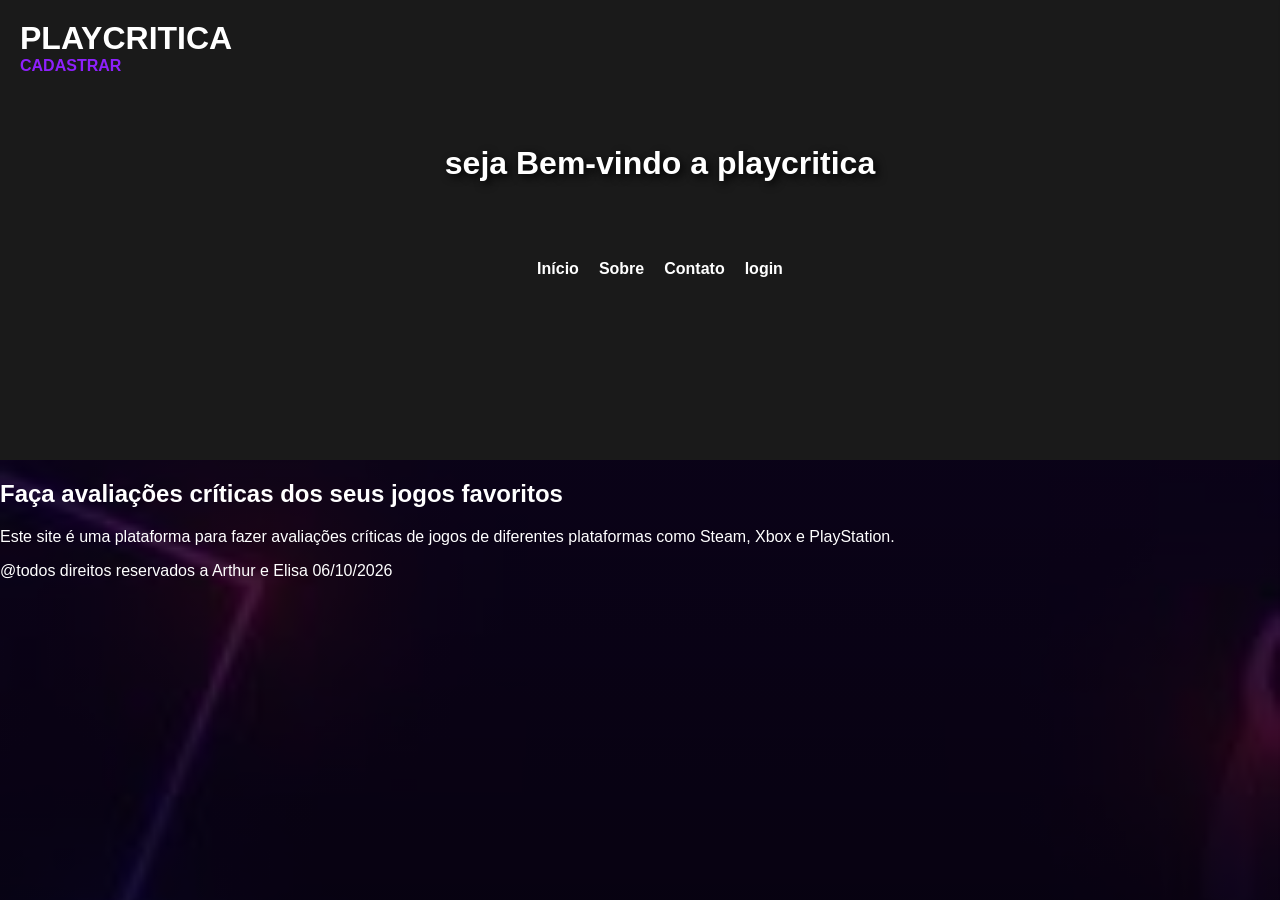
==== index.html @ 1c965266 "Add files via upload" ====
<!DOCTYPE html>
<html lang="pt-br">
<head>
    <meta charset="UTF-8">
    <meta name="viewport" content="width=device-width, initial-scale=1.0">
    <title>PLAYCRITICA</title>
    <link rel="stylesheet" href="style.css">
</head>
<body>
    <header>
        <div class="topo">
            <h1>PLAYCRITICA</h1>
            <a href="cadastro.html" class="entrar">CADASTRAR</a>
        </div>
        <h3>seja Bem-vindo a playcritica</h3>
        <nav>
            <ul>
                <li><a href="#" id="btn-inicio">Início</a></li>
                <li><a href="#" id="btn-sobre">Sobre</a></li>
                <li><a href="#" id="btn-contato">Contato</a></li>
                <li><a href="#" id="btn-login">login</a></li>
            </ul>
        </nav>
    </header>
    <aside id="sidebar" class="sidebar">
        <button id="btn-fechar" class="btn-fechar">&times;</button>
        <div id="conteudo-sidebar" class="conteudo-sidebar">
        </div>
    </aside>

    <main>
        <div class="conteudo">
            <h2>Faça avaliações críticas dos seus jogos favoritos</h2>
            <p>
                Este site é uma plataforma para fazer avaliações críticas de jogos de diferentes plataformas como Steam, Xbox e PlayStation.
            </p>
        </div>
    </main>

    <footer>@todos direitos reservados a Arthur e Elisa 06/10/2026</footer>

    <script src="script.js"></script>
</body>
</html>
---- style.css ----
body{
    min-height: 100vh;
    font-family: Arial, Helvetica, sans-serif;
    color: white;
    background-image:
        linear-gradient(
            rgba(0, 0, 0, 0.65),
            rgba(0, 0, 0, 0.80)
        ),
        url("images.jfif");
    background-size: cover;
    background-position: center;
    background-attachment: fixed;
}
#fifa1{
display: flex;
width: 220px;;
}
#reddead1{
display: flex;
width: 220px;
}
header{
    width: 100%;
    padding: 30px 50px;
}
#topo{
    width: 100%;
    display: flex;
    align-items: center;
    justify-content: space-between;
}
#topo h1{
    font-size: 52px;
    font-weight: bold;
    letter-spacing: 3px;
    text-shadow:
     3px 3px 8px black;
}
#entrar{
    background: rgba(180, 0, 0, 0.81);
    color: white;
    text-decoration: none;
    font-size: 20px;
    font-weight: bold;
    padding: 10px 18px;
    border-radius: 5px;
    transition: 0.3s;
}
#entrar:hover{
    background: #e50914;
    transform: scale(1.08);
}
header:not(#cadastro-header){
    min-height: 420px;
    display: flex;
    flex-direction: column;
}
header:not(#cadastro-header) h3{
    text-align: center;
    margin-top: 70px;
    font-size: 32px;
    text-shadow: 3px 3px 8px black;
}
nav{
    display: flex;
    justify-content:center;
    gap: 35px;
    margin-top: 30px;
}
nav a{
    color: white;
    font-size: 20px;
    text-decoration: none;
    transition: 0.3s;
}
nav a:hover{
    color:#e50914;
}
label{
    text-align: center;
}
#sobre{
    text-align: center;
}
#formcadastro{
    text-align: center;
    box-shadow: black;
}
#cadastro-main{
    text-align: center;
}
#formlogin{
    text-align: center;
}
body {
    font-family: Arial, sans-serif;
    margin: 0;
    padding: 0;
}

header {
    background-color: #1a1a1a;
    color: #fff;
    padding: 20px;
}

header h1 {
    margin: 0;
}

.entrar {
    color: #8e20fc;
    text-decoration: none;
    font-weight: bold;
}

nav ul {
    list-style: none;
    padding: 0;
    display: flex;
    gap: 20px;
}

nav ul li a {
    color: #ffffff;
    text-decoration: none;
    font-weight: bold;
    font-size: 16px;
}

nav ul li a:hover {
    color: #3c00b5;
}


.sidebar {
    position: fixed;
    top: 0;
    right: -320px; 
    width: 300px;
    height: 100%;
    background-color: #222831;
    color: #ffffff;
    box-shadow: -4px 0 15px rgba(0, 0, 0, 0.4);
    transition: right 0.3s ease-in-out;
    padding: 20px;
    box-sizing: border-box;
    z-index: 1000;
    display: flex;
}


.sidebar.ativa {
    right: 0;
}

.btn-fechar {
    background: none;
    border: none;
    color: #ffffff;
    font-size: 28px;
    cursor: pointer;
    float: right;
}

.conteudo-sidebar {
    margin-top: 40px;
}

.conteudo-sidebar h3 {
    border-bottom: 2px solid #8e20fc;
    padding-bottom: 8px;
    margin-bottom: 15px;
}

.conteudo-sidebar ul {
    list-style: none;
    padding: 0;
}

.conteudo-sidebar ul li {
    margin-bottom: 10px;
}
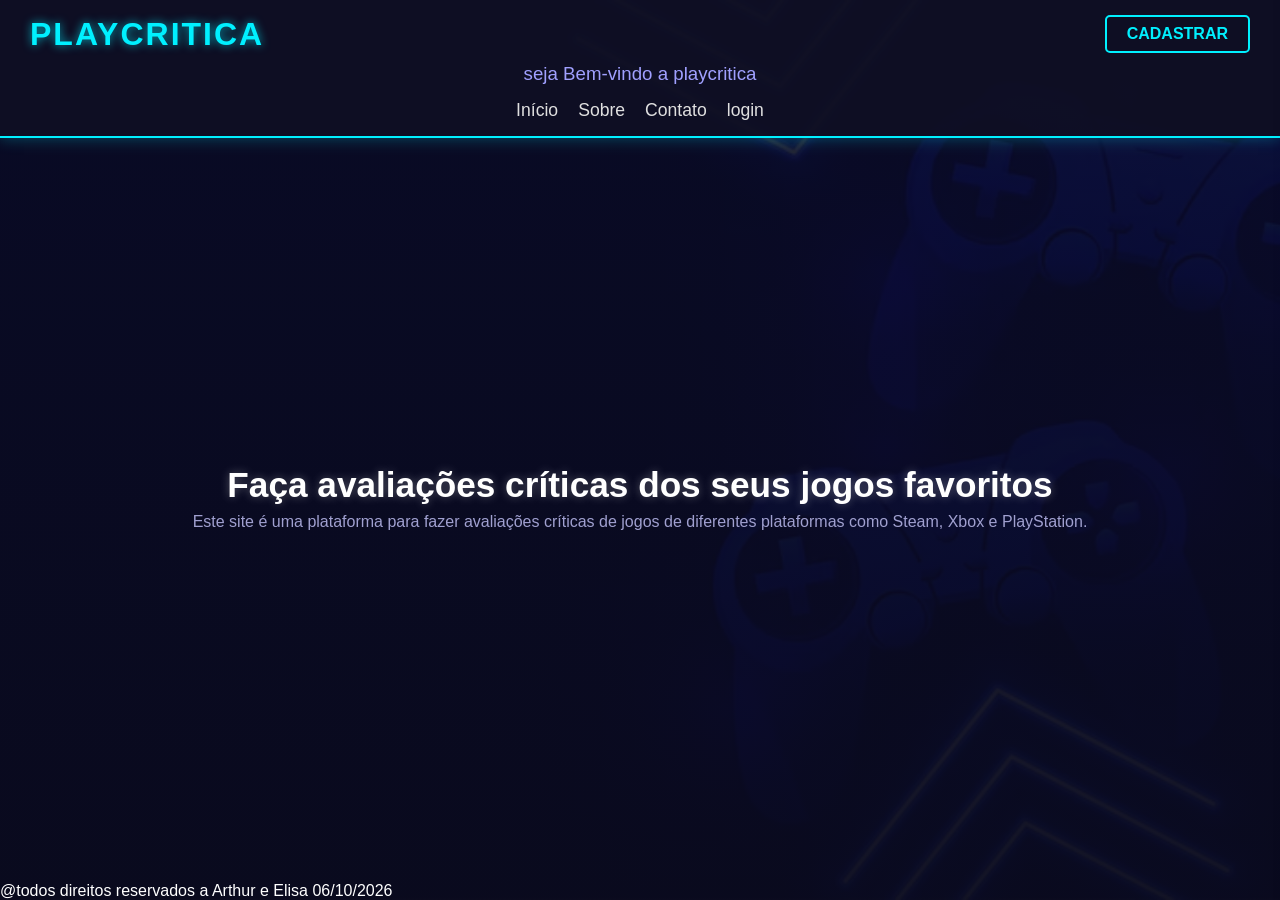
==== commit 2ac32636: "Add files via upload" ====
--- a/index.html
+++ b/index.html
@@ -18,7 +18,7 @@
                 <li><a href="#" id="btn-inicio">Início</a></li>
                 <li><a href="#" id="btn-sobre">Sobre</a></li>
                 <li><a href="#" id="btn-contato">Contato</a></li>
-                <li><a href="#" id="btn-login">login</a></li>
+                <li><a href="login.html" id="btn-login">login</a></li>
             </ul>
         </nav>
     </header>
--- a/style.css
+++ b/style.css
@@ -1,167 +1,125 @@
-body{
-    min-height: 100vh;
-    font-family: Arial, Helvetica, sans-serif;
-    color: white;
-    background-image:
-        linear-gradient(
-            rgba(0, 0, 0, 0.65),
-            rgba(0, 0, 0, 0.80)
-        ),
-        url("images.jfif");
-    background-size: cover;
-    background-position: center;
-    background-attachment: fixed;
-}
-#fifa1{
-display: flex;
-width: 220px;;
-}
-#reddead1{
-display: flex;
-width: 220px;
-}
-header{
-    width: 100%;
-    padding: 30px 50px;
-}
-#topo{
-    width: 100%;
-    display: flex;
-    align-items: center;
-    justify-content: space-between;
-}
-#topo h1{
-    font-size: 52px;
-    font-weight: bold;
-    letter-spacing: 3px;
-    text-shadow:
-     3px 3px 8px black;
-}
-#entrar{
-    background: rgba(180, 0, 0, 0.81);
-    color: white;
-    text-decoration: none;
-    font-size: 20px;
-    font-weight: bold;
-    padding: 10px 18px;
-    border-radius: 5px;
-    transition: 0.3s;
-}
-#entrar:hover{
-    background: #e50914;
-    transform: scale(1.08);
-}
-header:not(#cadastro-header){
-    min-height: 420px;
-    display: flex;
-    flex-direction: column;
-}
-header:not(#cadastro-header) h3{
-    text-align: center;
-    margin-top: 70px;
-    font-size: 32px;
-    text-shadow: 3px 3px 8px black;
-}
-nav{
-    display: flex;
-    justify-content:center;
-    gap: 35px;
-    margin-top: 30px;
-}
-nav a{
-    color: white;
-    font-size: 20px;
-    text-decoration: none;
-    transition: 0.3s;
-}
-nav a:hover{
-    color:#e50914;
-}
-label{
-    text-align: center;
-}
-#sobre{
-    text-align: center;
-}
-#formcadastro{
-    text-align: center;
-    box-shadow: black;
-}
-#cadastro-main{
-    text-align: center;
-}
-#formlogin{
-    text-align: center;
-}
-body {
-    font-family: Arial, sans-serif;
+/* ============================================================
+   CONFIGURAÇÕES GERAIS E RESET
+   ============================================================ */
+* {
     margin: 0;
     padding: 0;
-}
-
+    box-sizing: border-box;
+    font-family: 'Segoe UI', Tahoma, Geneva, Verdana, sans-serif;
+}
+
+body {
+    /* Imagem de fundo com gradiente escuro por cima para contraste */
+    background: linear-gradient(rgba(10, 10, 26, 0.85), rgba(10, 10, 26, 0.95)), 
+                url('fundo-do-controlador-de-videogame-online-com-espaco-de-texto_1017-54747.avif') no-repeat center center fixed;
+    background-size: cover;
+    color: #ffffff;
+    min-height: 100vh;
+    display: flex;
+    flex-direction: column;
+}
+
+/* ============================================================
+   CABEÇALHO (HEADER) E NAVEGAÇÃO
+   ============================================================ */
 header {
-    background-color: #1a1a1a;
-    color: #fff;
-    padding: 20px;
-}
-
-header h1 {
-    margin: 0;
+    background-color: rgba(15, 15, 35, 0.9);
+    border-bottom: 2px solid #00f0ff;
+    box-shadow: 0 0 15px rgba(0, 240, 255, 0.3);
+    padding: 15px 30px;
+}
+
+.topo {
+    display: flex;
+    justify-content: space-between;
+    align-items: center;
+    margin-bottom: 10px;
+}
+
+.topo h1 {
+    font-size: 2rem;
+    color: #00f0ff;
+    text-transform: uppercase;
+    letter-spacing: 2px;
+    text-shadow: 0 0 10px rgba(0, 240, 255, 0.7);
 }
 
 .entrar {
-    color: #8e20fc;
+    display: inline-block;
+    padding: 8px 20px;
+    background: transparent;
+    color: #00f0ff;
+    border: 2px solid #00f0ff;
+    border-radius: 5px;
     text-decoration: none;
     font-weight: bold;
+    transition: all 0.3s ease;
+}
+
+.entrar:hover {
+    background: #00f0ff;
+    color: #000;
+    box-shadow: 0 0 15px #00f0ff;
+}
+
+header h3 {
+    text-align: center;
+    color: #a0a0ff;
+    font-weight: 400;
+    margin-bottom: 15px;
 }
 
 nav ul {
     list-style: none;
-    padding: 0;
     display: flex;
     gap: 20px;
-}
-
-nav ul li a {
-    color: #ffffff;
+    justify-content: center;
+}
+
+nav a {
+    color: #e0e0e0;
     text-decoration: none;
-    font-weight: bold;
-    font-size: 16px;
-}
-
-nav ul li a:hover {
-    color: #3c00b5;
-}
-
-
+    font-size: 1.1rem;
+    transition: color 0.3s ease;
+}
+
+nav a:hover {
+    color: #00f0ff;
+    text-shadow: 0 0 8px #00f0ff;
+}
+
+/* ============================================================
+   SIDEBAR (BARRA LATERAL)
+   ============================================================ */
 .sidebar {
     position: fixed;
     top: 0;
-    right: -320px; 
+    right: -320px; /* Configurado para surgir do lado direito */
     width: 300px;
     height: 100%;
-    background-color: #222831;
-    color: #ffffff;
-    box-shadow: -4px 0 15px rgba(0, 0, 0, 0.4);
-    transition: right 0.3s ease-in-out;
+    background-color: rgba(15, 15, 30, 0.98);
+    border-left: 2px solid #00f0ff;
+    box-shadow: -5px 0 15px rgba(0, 0, 0, 0.7);
+    transition: right 0.4s ease;
+    z-index: 1000;
     padding: 20px;
-    box-sizing: border-box;
-    z-index: 1000;
-    display: flex;
-}
-
+    display: flex;
+    flex-direction: column;
+}
 
 .sidebar.ativa {
     right: 0;
 }
 
 .btn-fechar {
+    position: absolute;
+    top: 15px;
+    right: 15px;
     background: none;
     border: none;
-    color: #ffffff;
-    font-size: 28px;
+    color: #ff2a6d;
+    font-size: 2rem;
     cursor: pointer;
-    float: right;
 }
 
 .conteudo-sidebar {
@@ -169,9 +127,17 @@
 }
 
 .conteudo-sidebar h3 {
+    color: #00f0ff;
     border-bottom: 2px solid #8e20fc;
     padding-bottom: 8px;
     margin-bottom: 15px;
+}
+
+.conteudo-sidebar p, 
+.conteudo-sidebar ul li {
+    color: #d0d0d0;
+    line-height: 1.5;
+    margin-bottom: 10px;
 }
 
 .conteudo-sidebar ul {
@@ -179,6 +145,153 @@
     padding: 0;
 }
 
-.conteudo-sidebar ul li {
-    margin-bottom: 10px;
-}
+/* ============================================================
+   CONTEÚDO PRINCIPAL (MAIN & FORMULÁRIOS)
+   ============================================================ */
+main, #cadastro-main, .login-main {
+    flex: 1;
+    display: flex;
+    flex-direction: column;
+    align-items: center;
+    justify-content: center;
+    padding: 40px 20px;
+}
+
+.cadastro, .login, .conteudo {
+    text-align: center;
+    margin-bottom: 25px;
+}
+
+.cadastro h2, .login h2, main h2 {
+    font-size: 2.2rem;
+    color: #ffffff;
+    margin-bottom: 8px;
+    text-shadow: 0 0 10px rgba(255, 255, 255, 0.3);
+}
+
+.cadastro p, .login p, .conteudo p {
+    color: #a0a0d0;
+    font-size: 1rem;
+}
+
+/* Formatação dos Formulários de Login e Cadastro */
+#formcadastro, #formLogin {
+    background: rgba(20, 20, 45, 0.85);
+    border: 1px solid rgba(0, 240, 255, 0.3);
+    border-radius: 12px;
+    padding: 30px;
+    width: 100%;
+    max-width: 420px;
+    box-shadow: 0 0 20px rgba(0, 0, 0, 0.6);
+    backdrop-filter: blur(10px);
+}
+
+#formcadastro label, #formLogin label {
+    display: block;
+    margin-bottom: 6px;
+    color: #00f0ff;
+    font-size: 0.95rem;
+    font-weight: 600;
+    text-align: left;
+}
+
+#formcadastro input, #formLogin input {
+    width: 100%;
+    padding: 12px;
+    margin-bottom: 15px;
+    background: rgba(10, 10, 25, 0.7);
+    border: 1px solid #333366;
+    border-radius: 6px;
+    color: #fff;
+    font-size: 1rem;
+    outline: none;
+    transition: border-color 0.3s;
+}
+
+#formcadastro input:focus, #formLogin input:focus {
+    border-color: #00f0ff;
+    box-shadow: 0 0 8px rgba(0, 240, 255, 0.5);
+}
+
+/* Botões do Formulário */
+#botao1, #botao2 {
+    width: 100%;
+    padding: 12px;
+    background: linear-gradient(45deg, #00f0ff, #7000ff);
+    border: none;
+    border-radius: 6px;
+    color: #ffffff;
+    font-size: 1.1rem;
+    font-weight: bold;
+    cursor: pointer;
+    margin-top: 10px;
+    transition: transform 0.2s, box-shadow 0.2s;
+}
+
+#botao1:hover, #botao2:hover {
+    transform: translateY(-2px);
+    box-shadow: 0 0 15px rgba(0, 240, 255, 0.6);
+}
+
+/* ============================================================
+   PÁGINA PRINCIPAL DE AVALIAÇÕES (PLAYCRITICA.html)
+   ============================================================ */
+#paginapricipal {
+    background: rgba(20, 20, 45, 0.85);
+    border: 1px solid rgba(0, 240, 255, 0.3);
+    border-radius: 12px;
+    padding: 30px;
+    width: 100%;
+    max-width: 600px;
+    display: flex;
+    flex-direction: column;
+    align-items: center;
+}
+
+#paginapricipal img {
+    width: 180px;
+    height: 240px;
+    object-fit: cover;
+    border-radius: 8px;
+    border: 2px solid #00f0ff;
+    margin-top: 15px;
+    box-shadow: 0 0 10px rgba(0, 0, 0, 0.5);
+}
+
+#paginapricipal label {
+    font-size: 1.3rem;
+    color: #00f0ff;
+    margin: 10px 0 5px 0;
+    font-weight: bold;
+}
+#paginapricipal input {
+    width: 100%;
+    padding: 12px;
+    margin-bottom: 15px;
+    background: rgba(10, 10, 25, 0.7);
+    border: 1px solid #333366;
+    border-radius: 6px;
+    color: #fff;
+    font-size: 1rem;
+    outline: none;
+    transition: border-color 0.3s;
+}
+
+#btn-enviar {
+    width: 100%;
+    padding: 12px;
+    margin-top: 20px;
+    background: linear-gradient(45deg, #00f0ff, #7000ff);
+    border: none;
+    border-radius: 6px;
+    color: #ffffff;
+    font-size: 1.1rem;
+    font-weight: bold;
+    cursor: pointer;
+    transition: transform 0.2s, box-shadow 0.2s;
+}
+
+#btn-enviar:hover {
+    transform: translateY(-2px);
+    box-shadow: 0 0 15px rgba(0, 240, 255, 0.6);
+}
